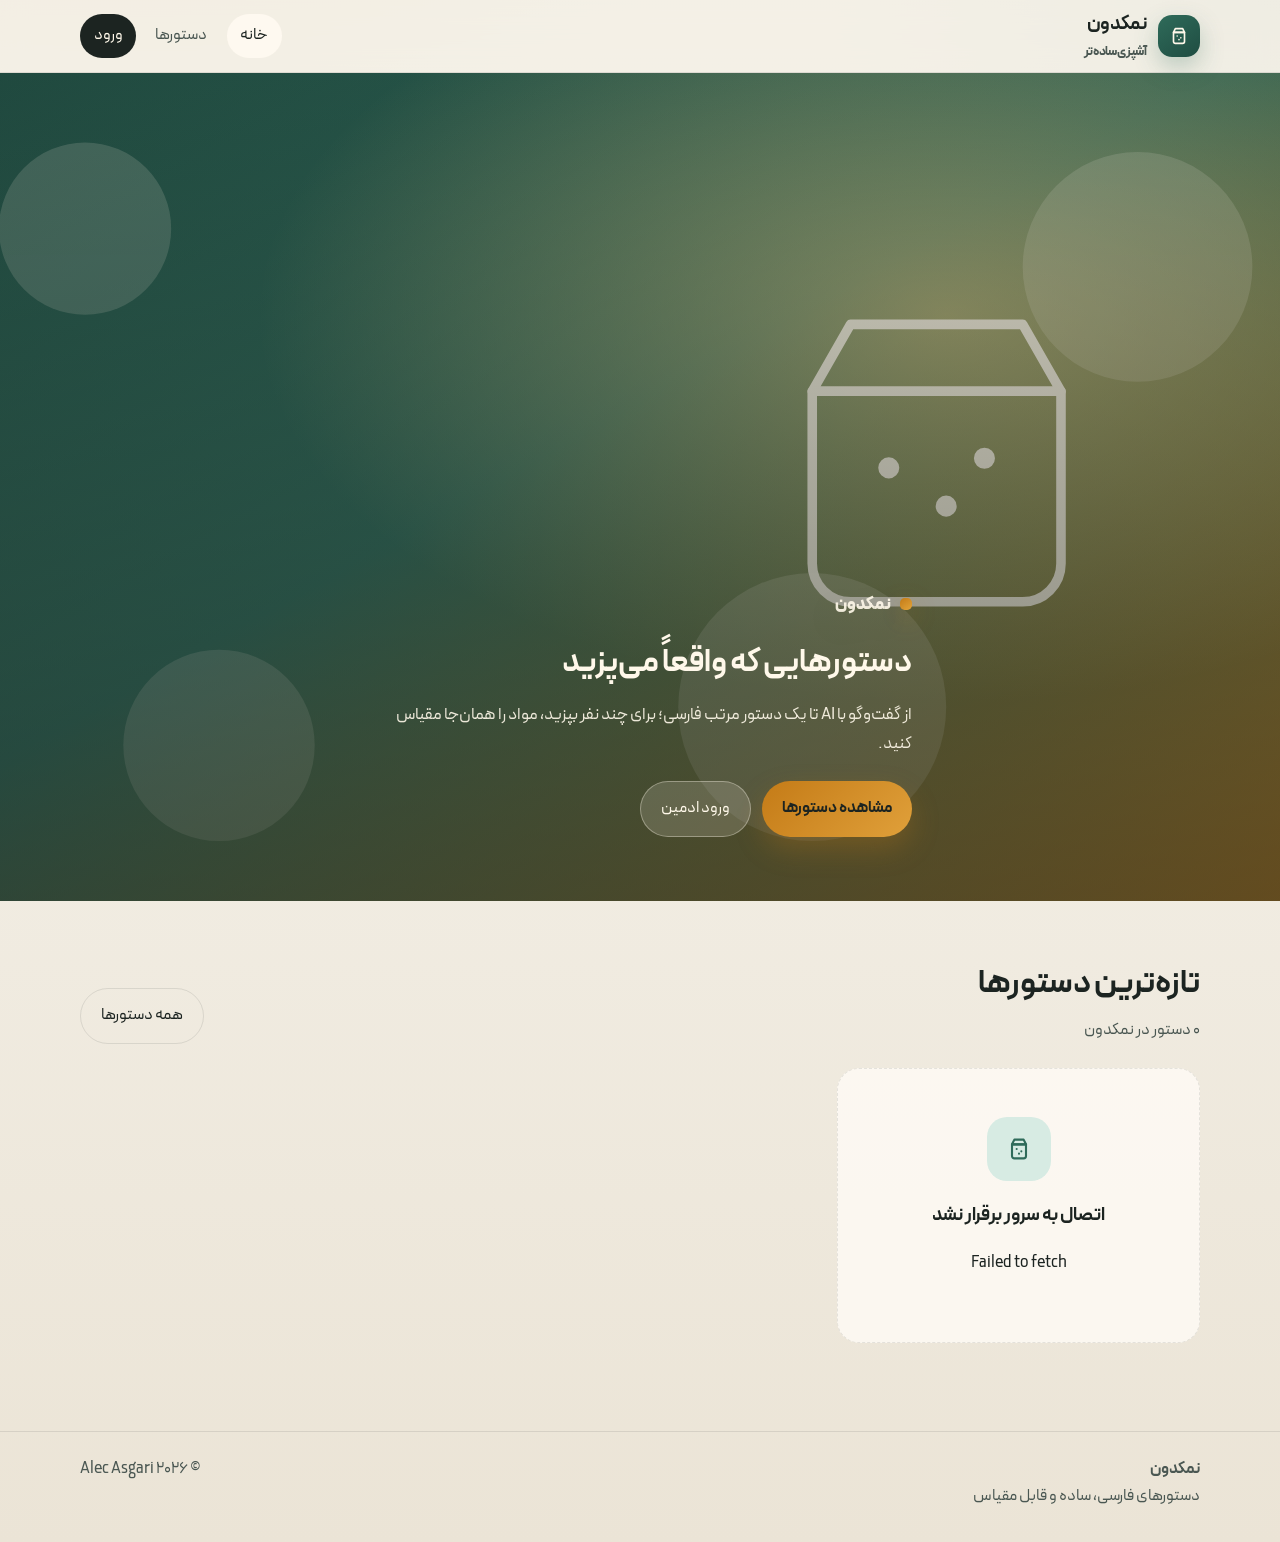
==== index.html @ bb123067 "Add Namakdoon static app with n8n workflows and Peyda fonts. Ship the Persian mobile-first recipe si" ====
<!doctype html>
<html lang="fa" dir="rtl">
  <head>
    <meta charset="utf-8" />
    <meta name="viewport" content="width=device-width, initial-scale=1" />
    <title>نمکدون | انتقال به صفحه اصلی</title>
    <meta http-equiv="refresh" content="0; url=./index/" />
    <link rel="canonical" href="https://alecasgari.github.io/namakdoon-app/index/" />
    <script>
      location.replace("./index/");
    </script>
  </head>
  <body>
    <p><a href="./index/">ورود به نمکدون</a></p>
  </body>
</html>
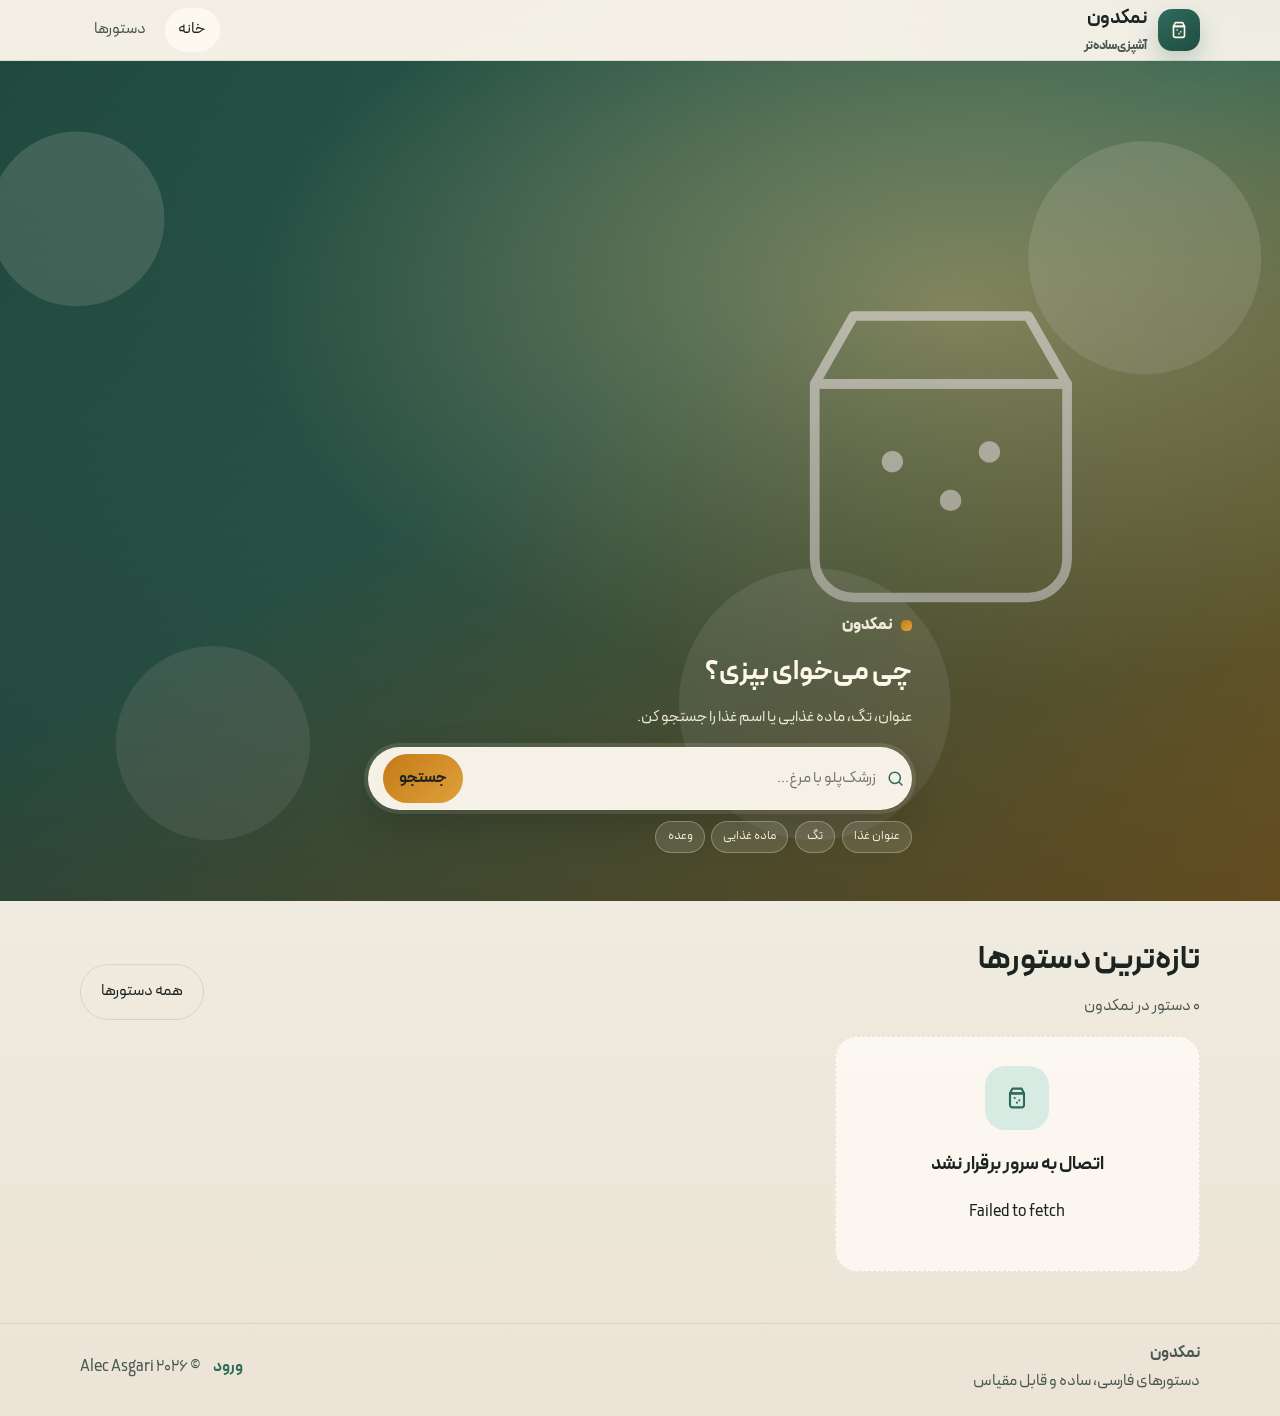
==== commit fcaab1ed: "Make home the site root and add animated search UX. Move landing to /, replace tabbar login with sea" ====
--- a/index.html
+++ b/index.html
@@ -3,14 +3,136 @@
   <head>
     <meta charset="utf-8" />
     <meta name="viewport" content="width=device-width, initial-scale=1" />
-    <title>نمکدون | انتقال به صفحه اصلی</title>
-    <meta http-equiv="refresh" content="0; url=./index/" />
-    <link rel="canonical" href="https://alecasgari.github.io/namakdoon-app/index/" />
-    <script>
-      location.replace("./index/");
+    <title>نمکدون | دستورهای آشپزی ساده و خوش‌طعم</title>
+    <meta
+      name="description"
+      content="نمکدون، مجموعه شخصی دستورهای آشپزی فارسی. دستورها را ببینید و مواد را بر اساس تعداد نفرات تنظیم کنید."
+    />
+    <meta name="robots" content="index,follow" />
+    <meta name="theme-color" content="#2f6b5a" />
+    <link rel="canonical" href="https://namakdoon.alecasgari.com/" />
+    <link rel="alternate" hreflang="fa" href="https://namakdoon.alecasgari.com/" />
+    <meta property="og:type" content="website" />
+    <meta property="og:locale" content="fa_IR" />
+    <meta property="og:site_name" content="نمکدون" />
+    <meta property="og:title" content="نمکدون | دستورهای آشپزی ساده و خوش‌طعم" />
+    <meta
+      property="og:description"
+      content="دستورهای فارسی، مقیاس‌پذیر برای تعداد نفرات، با جستجوی عنوان، تگ و مواد."
+    />
+    <meta property="og:url" content="https://namakdoon.alecasgari.com/" />
+    <meta property="og:image" content="https://namakdoon.alecasgari.com/assets/img/og-cover.svg" />
+    <meta name="twitter:card" content="summary_large_image" />
+    <meta name="twitter:title" content="نمکدون" />
+    <meta name="twitter:description" content="دستورهای آشپزی فارسی، ساده و موبایل‌فرست." />
+    <meta name="twitter:image" content="https://namakdoon.alecasgari.com/assets/img/og-cover.svg" />
+    <link rel="icon" href="./assets/img/favicon.svg" type="image/svg+xml" />
+    <link rel="stylesheet" href="./assets/css/peyda.css" />
+    <link rel="stylesheet" href="./assets/css/main.css" />
+    <script type="application/ld+json">
+      {
+        "@context": "https://schema.org",
+        "@type": "WebSite",
+        "name": "نمکدون",
+        "url": "https://namakdoon.alecasgari.com/",
+        "inLanguage": "fa",
+        "description": "مجموعه دستورهای آشپزی فارسی",
+        "potentialAction": {
+          "@type": "SearchAction",
+          "target": "https://namakdoon.alecasgari.com/recipes/?q={search_term_string}",
+          "query-input": "required name=search_term_string"
+        }
+      }
     </script>
   </head>
-  <body>
-    <p><a href="./index/">ورود به نمکدون</a></p>
+  <body data-page="home">
+    <div class="page">
+      <header class="site-header">
+        <div class="container nav">
+          <a class="brand" data-href="" aria-label="نمکدون">
+            <span class="brand-mark" data-brand-icon></span>
+            <span class="brand-text">
+              <strong>نمکدون</strong>
+              <small>آشپزی ساده‌تر</small>
+            </span>
+          </a>
+          <nav class="nav-links" aria-label="منوی اصلی">
+            <a data-nav="home" data-href="">خانه</a>
+            <a data-nav="recipes" data-href="recipes/">دستورها</a>
+          </nav>
+        </div>
+      </header>
+
+      <main>
+        <section class="hero">
+          <div class="hero-bg" role="img" aria-label="پس‌زمینه آشپزخانه نمکدون"></div>
+          <div class="container hero-content">
+            <p class="hero-brand"><span aria-hidden="true"></span> نمکدون</p>
+            <h1>چی می‌خوای بپزی؟</h1>
+            <p>عنوان، تگ، ماده غذایی یا اسم غذا را جستجو کن.</p>
+            <form class="hero-search" data-global-search novalidate>
+              <div class="hero-search-shell">
+                <span class="hero-search-icon" data-search-icon></span>
+                <input
+                  type="search"
+                  name="q"
+                  data-search-input
+                  autocomplete="off"
+                  enterkeyhint="search"
+                  aria-label="جستجوی دستور"
+                  placeholder="مثلاً زرشک‌پلو، مرغ، ناهار..."
+                />
+                <button type="submit" class="hero-search-btn">جستجو</button>
+              </div>
+              <div class="hero-search-hints" aria-hidden="true">
+                <span>عنوان غذا</span>
+                <span>تگ</span>
+                <span>ماده غذایی</span>
+                <span>وعده</span>
+              </div>
+            </form>
+          </div>
+        </section>
+
+        <section class="section">
+          <div class="container">
+            <div class="section-head">
+              <div>
+                <h2>تازه‌ترین دستورها</h2>
+                <p><span data-recipe-count>۰</span> دستور در نمکدون</p>
+              </div>
+              <a class="btn btn-ghost" data-href="recipes/">همه دستورها</a>
+            </div>
+            <div class="recipe-grid" data-home-grid>
+              <div class="loading">در حال بارگذاری...</div>
+            </div>
+          </div>
+        </section>
+      </main>
+
+      <footer class="site-footer">
+        <div class="container footer-grid">
+          <div>
+            <strong>نمکدون</strong>
+            <div>دستورهای فارسی، ساده و قابل مقیاس</div>
+          </div>
+          <div class="footer-meta">
+            <a data-href="admin/" data-admin-label>ورود</a>
+            <span>© <span data-year></span> Alec Asgari</span>
+          </div>
+        </div>
+      </footer>
+    </div>
+
+    <script src="./assets/js/config.js"></script>
+    <script src="./assets/js/recipe-scale.js"></script>
+    <script src="./assets/js/api.js"></script>
+    <script src="./assets/js/ui.js"></script>
+    <script src="./assets/js/nav.js"></script>
+    <script>
+      document.querySelector("[data-brand-icon]").innerHTML = window.NamakUI.icon("salt");
+      document.querySelector("[data-search-icon]").innerHTML = window.NamakUI.icon("search");
+    </script>
+    <script src="./assets/js/pages-home.js"></script>
   </body>
 </html>
--- a/assets/css/peyda.css
+++ b/assets/css/peyda.css
@@ -0,0 +1,81 @@
+@font-face {
+  font-family: PeydaWebFaNum;
+  font-style: normal;
+  font-weight: 100;
+  font-display: swap;
+  src:
+    url("../fonts/peyda/woff2/PeydaWebFaNum-Thin.woff2") format("woff2"),
+    url("../fonts/peyda/woff/PeydaWebFaNum-Thin.woff") format("woff");
+}
+@font-face {
+  font-family: PeydaWebFaNum;
+  font-style: normal;
+  font-weight: 200;
+  font-display: swap;
+  src:
+    url("../fonts/peyda/woff2/PeydaWebFaNum-ExtraLight.woff2") format("woff2"),
+    url("../fonts/peyda/woff/PeydaWebFaNum-ExtraLight.woff") format("woff");
+}
+@font-face {
+  font-family: PeydaWebFaNum;
+  font-style: normal;
+  font-weight: 300;
+  font-display: swap;
+  src:
+    url("../fonts/peyda/woff2/PeydaWebFaNum-Light.woff2") format("woff2"),
+    url("../fonts/peyda/woff/PeydaWebFaNum-Light.woff") format("woff");
+}
+@font-face {
+  font-family: PeydaWebFaNum;
+  font-style: normal;
+  font-weight: 400;
+  font-display: swap;
+  src:
+    url("../fonts/peyda/woff2/PeydaWebFaNum-Regular.woff2") format("woff2"),
+    url("../fonts/peyda/woff/PeydaWebFaNum-Regular.woff") format("woff");
+}
+@font-face {
+  font-family: PeydaWebFaNum;
+  font-style: normal;
+  font-weight: 500;
+  font-display: swap;
+  src:
+    url("../fonts/peyda/woff2/PeydaWebFaNum-Medium.woff2") format("woff2"),
+    url("../fonts/peyda/woff/PeydaWebFaNum-Medium.woff") format("woff");
+}
+@font-face {
+  font-family: PeydaWebFaNum;
+  font-style: normal;
+  font-weight: 600;
+  font-display: swap;
+  src:
+    url("../fonts/peyda/woff2/PeydaWebFaNum-SemiBold.woff2") format("woff2"),
+    url("../fonts/peyda/woff/PeydaWebFaNum-SemiBold.woff") format("woff");
+}
+@font-face {
+  font-family: PeydaWebFaNum;
+  font-style: normal;
+  font-weight: 700;
+  font-display: swap;
+  src:
+    url("../fonts/peyda/woff2/PeydaWebFaNum-Bold.woff2") format("woff2"),
+    url("../fonts/peyda/woff/PeydaWebFaNum-Bold.woff") format("woff");
+}
+@font-face {
+  font-family: PeydaWebFaNum;
+  font-style: normal;
+  font-weight: 800;
+  font-display: swap;
+  src:
+    url("../fonts/peyda/woff2/PeydaWebFaNum-ExtraBold.woff2") format("woff2"),
+    url("../fonts/peyda/woff/PeydaWebFaNum-ExtraBold.woff") format("woff");
+}
+@font-face {
+  font-family: PeydaWebFaNum;
+  font-style: normal;
+  font-weight: 900;
+  font-display: swap;
+  src:
+    url("../fonts/peyda/woff2/PeydaWebFaNum-Black.woff2") format("woff2"),
+    url("../fonts/peyda/woff/PeydaWebFaNum-Black.woff") format("woff");
+}
--- a/assets/css/main.css
+++ b/assets/css/main.css
@@ -0,0 +1,1205 @@
+:root {
+  --bg: #f3efe6;
+  --bg-deep: #e7e0d2;
+  --ink: #1c2421;
+  --ink-soft: #4a5752;
+  --line: rgba(28, 36, 33, 0.1);
+  --panel: rgba(255, 252, 246, 0.78);
+  --panel-strong: #fffaf1;
+  --accent: #c47b17;
+  --accent-deep: #9a5f0d;
+  --leaf: #2f6b5a;
+  --leaf-soft: #d7ebe3;
+  --danger: #b42318;
+  --shadow: 0 18px 50px rgba(28, 36, 33, 0.08);
+  --radius: 22px;
+  --radius-sm: 14px;
+  --font: "PeydaWebFaNum", "Tahoma", sans-serif;
+  --max: 1120px;
+  --nav-h: 60px;
+  --tabbar-h: 62px;
+}
+
+*,
+*::before,
+*::after {
+  box-sizing: border-box;
+}
+
+html {
+  scroll-behavior: smooth;
+}
+
+body {
+  margin: 0;
+  min-height: 100vh;
+  font-family: var(--font);
+  color: var(--ink);
+  background:
+    radial-gradient(1200px 500px at 10% -10%, rgba(196, 123, 23, 0.18), transparent 55%),
+    radial-gradient(900px 420px at 100% 0%, rgba(47, 107, 90, 0.14), transparent 50%),
+    linear-gradient(180deg, #f7f3ea 0%, var(--bg) 40%, #ebe4d6 100%);
+  line-height: 1.7;
+  overflow-x: hidden;
+}
+
+body::before {
+  content: "";
+  position: fixed;
+  inset: 0;
+  pointer-events: none;
+  opacity: 0.35;
+  background-image: radial-gradient(rgba(28, 36, 33, 0.05) 0.7px, transparent 0.7px);
+  background-size: 3px 3px;
+  z-index: 0;
+}
+
+a {
+  color: inherit;
+  text-decoration: none;
+}
+
+img {
+  max-width: 100%;
+  display: block;
+}
+
+button,
+input,
+textarea,
+select {
+  font: inherit;
+}
+
+.page {
+  position: relative;
+  z-index: 1;
+  min-height: 100vh;
+  display: flex;
+  flex-direction: column;
+}
+
+.container {
+  width: min(100% - 1.4rem, var(--max));
+  margin-inline: auto;
+}
+
+.site-header {
+  position: sticky;
+  top: 0;
+  z-index: 40;
+  backdrop-filter: blur(14px);
+  background: rgba(243, 239, 230, 0.82);
+  border-bottom: 1px solid var(--line);
+}
+
+.nav {
+  min-height: var(--nav-h);
+  display: flex;
+  align-items: center;
+  justify-content: space-between;
+  gap: 1rem;
+}
+
+.brand {
+  display: inline-flex;
+  align-items: center;
+  gap: 0.7rem;
+  font-weight: 800;
+  letter-spacing: -0.02em;
+}
+
+.brand-mark {
+  width: 42px;
+  height: 42px;
+  border-radius: 14px;
+  display: grid;
+  place-items: center;
+  background: linear-gradient(145deg, var(--leaf), #1f4d42);
+  color: #fff8ea;
+  box-shadow: 0 10px 24px rgba(47, 107, 90, 0.28);
+  animation: floaty 4.5s ease-in-out infinite;
+}
+
+.brand-mark svg {
+  width: 22px;
+  height: 22px;
+  stroke: currentColor;
+  fill: none;
+  stroke-width: 1.8;
+  stroke-linecap: round;
+  stroke-linejoin: round;
+}
+
+.brand-text {
+  display: grid;
+  gap: 0.05rem;
+}
+
+.brand-text strong {
+  font-size: 1.2rem;
+}
+
+.brand-text small {
+  color: var(--ink-soft);
+  font-size: 0.78rem;
+}
+
+.nav-links {
+  display: flex;
+  align-items: center;
+  gap: 0.35rem;
+}
+
+.nav-links a {
+  padding: 0.55rem 0.85rem;
+  border-radius: 999px;
+  color: var(--ink-soft);
+  transition: 0.2s ease;
+}
+
+.nav-links a:hover,
+.nav-links a.is-active {
+  color: var(--ink);
+  background: rgba(255, 250, 241, 0.9);
+}
+
+.nav-cta {
+  display: inline-flex;
+  align-items: center;
+  gap: 0.4rem;
+  padding: 0.65rem 1rem;
+  border-radius: 999px;
+  background: var(--ink);
+  color: #fff8ea !important;
+}
+
+.nav-cta svg,
+.btn svg,
+.icon-btn svg,
+.recipe-meta svg,
+.empty-icon svg,
+.stat svg {
+  width: 1em;
+  height: 1em;
+  stroke: currentColor;
+  fill: none;
+  stroke-width: 1.8;
+  stroke-linecap: round;
+  stroke-linejoin: round;
+}
+
+.menu-toggle {
+  display: none;
+  border: 1px solid var(--line);
+  background: var(--panel-strong);
+  border-radius: 12px;
+  padding: 0.55rem 0.75rem;
+}
+
+main {
+  flex: 1;
+}
+
+.hero {
+  position: relative;
+  min-height: calc(100svh - var(--nav-h));
+  display: grid;
+  align-items: end;
+  padding: 1.6rem 0 2rem;
+  overflow: hidden;
+}
+
+.hero-bg {
+  position: absolute;
+  inset: 0;
+  background:
+    linear-gradient(180deg, rgba(28, 36, 33, 0.15), rgba(28, 36, 33, 0.55)),
+    url("../img/hero.svg") center/cover no-repeat;
+  transform: scale(1.04);
+  animation: kenburns 18s ease-in-out infinite alternate;
+}
+
+.hero-content {
+  position: relative;
+  z-index: 1;
+  color: #fff8ea;
+  max-width: 34rem;
+  padding-bottom: 1rem;
+}
+
+.hero-brand {
+  display: inline-flex;
+  align-items: center;
+  gap: 0.55rem;
+  font-size: clamp(2.2rem, 7vw, 3.8rem);
+  font-weight: 900;
+  line-height: 1.05;
+  margin: 0 0 0.45rem;
+  text-shadow: 0 10px 40px rgba(0, 0, 0, 0.25);
+  animation: rise 0.9s ease both;
+}
+
+.hero-brand span {
+  width: 0.7em;
+  height: 0.7em;
+  border-radius: 0.28em;
+  background: linear-gradient(145deg, var(--accent), #e2a43a);
+  box-shadow: 0 8px 24px rgba(196, 123, 23, 0.45);
+}
+
+.hero h1 {
+  margin: 0 0 0.45rem;
+  font-size: clamp(1.2rem, 3.4vw, 1.75rem);
+  font-weight: 700;
+  animation: rise 0.9s ease 0.08s both;
+}
+
+.hero p {
+  margin: 0 0 1rem;
+  color: rgba(255, 248, 234, 0.9);
+  font-size: 0.98rem;
+  animation: rise 0.9s ease 0.16s both;
+}
+
+.hero-actions {
+  display: flex;
+  flex-wrap: wrap;
+  gap: 0.7rem;
+  animation: rise 0.9s ease 0.24s both;
+}
+
+.hero-search {
+  margin-top: 0.2rem;
+  animation: rise 0.9s ease 0.2s both;
+  max-width: 34rem;
+}
+
+.hero-search-shell {
+  display: flex;
+  align-items: center;
+  gap: 0.45rem;
+  padding: 0.35rem 0.35rem 0.35rem 0.85rem;
+  border-radius: 999px;
+  background: rgba(255, 250, 241, 0.95);
+  border: 1px solid rgba(255, 248, 234, 0.55);
+  box-shadow:
+    0 16px 40px rgba(0, 0, 0, 0.18),
+    0 0 0 4px rgba(255, 248, 234, 0.12);
+  color: var(--ink);
+  transition: transform 0.25s ease, box-shadow 0.25s ease;
+}
+
+.hero-search-shell:focus-within {
+  transform: translateY(-2px) scale(1.01);
+  box-shadow:
+    0 20px 48px rgba(0, 0, 0, 0.22),
+    0 0 0 5px rgba(196, 123, 23, 0.22);
+}
+
+.hero-search-icon {
+  display: grid;
+  place-items: center;
+  color: var(--leaf);
+  flex: 0 0 auto;
+}
+
+.hero-search-icon svg {
+  width: 1.2rem;
+  height: 1.2rem;
+  stroke: currentColor;
+  fill: none;
+  stroke-width: 1.9;
+  stroke-linecap: round;
+  stroke-linejoin: round;
+}
+
+.hero-search-shell input {
+  flex: 1;
+  min-width: 0;
+  border: 0;
+  outline: 0;
+  background: transparent;
+  color: var(--ink);
+  font-size: 0.98rem;
+  padding: 0.55rem 0.2rem;
+}
+
+.hero-search-btn {
+  border: 0;
+  cursor: pointer;
+  border-radius: 999px;
+  padding: 0.7rem 1rem;
+  background: linear-gradient(135deg, var(--accent), #e0a03a);
+  color: #1c2421;
+  font-weight: 700;
+  white-space: nowrap;
+}
+
+.hero-search-hints {
+  display: flex;
+  flex-wrap: wrap;
+  gap: 0.4rem;
+  margin-top: 0.7rem;
+}
+
+.hero-search-hints > span,
+.hint-chip {
+  border: 1px solid rgba(255, 248, 234, 0.28);
+  background: rgba(255, 248, 234, 0.12);
+  color: rgba(255, 248, 234, 0.92);
+  border-radius: 999px;
+  padding: 0.28rem 0.7rem;
+  font-size: 0.78rem;
+}
+
+.hint-chip {
+  cursor: pointer;
+  font: inherit;
+}
+
+.modal-search .hero-search-hints > span,
+.modal-search .hint-chip {
+  border-color: var(--line);
+  background: var(--leaf-soft);
+  color: var(--leaf);
+}
+
+.footer-meta {
+  display: flex;
+  flex-wrap: wrap;
+  align-items: center;
+  gap: 0.75rem;
+  justify-content: flex-end;
+}
+
+.footer-meta a {
+  color: var(--leaf);
+  font-weight: 700;
+}
+
+.search-modal {
+  position: fixed;
+  inset: 0;
+  z-index: 90;
+  display: grid;
+  align-items: end;
+}
+
+.search-modal[hidden] {
+  display: none !important;
+}
+
+.search-modal-backdrop {
+  position: absolute;
+  inset: 0;
+  background: rgba(18, 24, 22, 0.45);
+  opacity: 0;
+  transition: opacity 0.22s ease;
+}
+
+.search-modal-sheet {
+  position: relative;
+  z-index: 1;
+  margin: 0 0.7rem calc(0.7rem + env(safe-area-inset-bottom));
+  padding: 0.95rem;
+  border-radius: 24px;
+  background: var(--panel-strong);
+  border: 1px solid var(--line);
+  box-shadow: 0 24px 60px rgba(28, 36, 33, 0.28);
+  transform: translateY(18px);
+  opacity: 0;
+  transition: transform 0.25s ease, opacity 0.25s ease;
+}
+
+.search-modal.is-open .search-modal-backdrop {
+  opacity: 1;
+}
+
+.search-modal.is-open .search-modal-sheet {
+  transform: none;
+  opacity: 1;
+}
+
+.search-modal-head {
+  display: flex;
+  align-items: center;
+  justify-content: space-between;
+  margin-bottom: 0.75rem;
+}
+
+body.search-open {
+  overflow: hidden;
+}
+
+.btn {
+  display: inline-flex;
+  align-items: center;
+  justify-content: center;
+  gap: 0.45rem;
+  border: 0;
+  cursor: pointer;
+  border-radius: 999px;
+  padding: 0.85rem 1.25rem;
+  transition: transform 0.2s ease, background 0.2s ease, box-shadow 0.2s ease;
+}
+
+.btn:hover {
+  transform: translateY(-2px);
+}
+
+.btn-primary {
+  background: linear-gradient(135deg, var(--accent), #e0a03a);
+  color: #1c2421;
+  font-weight: 700;
+  box-shadow: 0 12px 28px rgba(196, 123, 23, 0.28);
+}
+
+.btn-secondary {
+  background: rgba(255, 248, 234, 0.16);
+  color: #fff8ea;
+  border: 1px solid rgba(255, 248, 234, 0.35);
+  backdrop-filter: blur(8px);
+}
+
+.btn-dark {
+  background: var(--ink);
+  color: #fff8ea;
+}
+
+.btn-ghost {
+  background: transparent;
+  border: 1px solid var(--line);
+  color: var(--ink);
+}
+
+.btn-danger {
+  background: rgba(180, 35, 24, 0.1);
+  color: var(--danger);
+}
+
+.section {
+  padding: 2rem 0;
+}
+
+.section-head {
+  display: flex;
+  flex-wrap: wrap;
+  align-items: end;
+  justify-content: space-between;
+  gap: 0.7rem;
+  margin-bottom: 1rem;
+}
+
+.section-head h2 {
+  margin: 0;
+  font-size: clamp(1.5rem, 3vw, 2rem);
+}
+
+.section-head p {
+  margin: 0.35rem 0 0;
+  color: var(--ink-soft);
+}
+
+.toolbar {
+  display: grid;
+  gap: 0.6rem;
+  margin-bottom: 0.9rem;
+}
+
+.search-box,
+.field {
+  display: flex;
+  align-items: center;
+  gap: 0.65rem;
+  background: var(--panel);
+  border: 1px solid var(--line);
+  border-radius: 16px;
+  padding: 0.75rem 1rem;
+  box-shadow: var(--shadow);
+}
+
+.search-box input,
+.field input,
+.field textarea,
+.field select {
+  width: 100%;
+  border: 0;
+  outline: 0;
+  background: transparent;
+  color: var(--ink);
+}
+
+.field {
+  align-items: flex-start;
+}
+
+.field label {
+  display: block;
+  min-width: 7rem;
+  color: var(--ink-soft);
+  font-size: 0.92rem;
+  padding-top: 0.2rem;
+}
+
+.field textarea {
+  min-height: 120px;
+  resize: vertical;
+}
+
+.filters {
+  display: flex;
+  flex-wrap: wrap;
+  gap: 0.5rem;
+}
+
+.chip,
+.filter-chip {
+  display: inline-flex;
+  align-items: center;
+  gap: 0.3rem;
+  padding: 0.35rem 0.7rem;
+  border-radius: 999px;
+  background: var(--leaf-soft);
+  color: var(--leaf);
+  font-size: 0.85rem;
+}
+
+.filter-chip {
+  border: 1px solid transparent;
+  cursor: pointer;
+  background: var(--panel);
+  color: var(--ink-soft);
+}
+
+.filter-chip.is-on {
+  background: var(--ink);
+  color: #fff8ea;
+}
+
+.recipe-grid {
+  display: grid;
+  grid-template-columns: repeat(3, 1fr);
+  gap: 0.75rem;
+}
+
+.recipe-card {
+  background: var(--panel);
+  border: 1px solid var(--line);
+  border-radius: var(--radius);
+  box-shadow: var(--shadow);
+  overflow: hidden;
+  transition: transform 0.25s ease, box-shadow 0.25s ease;
+}
+
+.recipe-card:hover {
+  transform: translateY(-4px);
+  box-shadow: 0 22px 50px rgba(28, 36, 33, 0.12);
+}
+
+.recipe-card-link {
+  display: block;
+  padding: 0.9rem;
+}
+
+.recipe-card-top {
+  display: flex;
+  justify-content: space-between;
+  align-items: center;
+  margin-bottom: 0.55rem;
+}
+
+.meal-badge {
+  background: rgba(196, 123, 23, 0.14);
+  color: var(--accent-deep);
+  padding: 0.3rem 0.7rem;
+  border-radius: 999px;
+  font-size: 0.8rem;
+  font-weight: 700;
+}
+
+.recipe-card-title {
+  margin: 0 0 0.45rem;
+  font-size: 1.2rem;
+}
+
+.recipe-card-desc {
+  margin: 0 0 0.65rem;
+  color: var(--ink-soft);
+  font-size: 0.92rem;
+  display: -webkit-box;
+  -webkit-line-clamp: 2;
+  -webkit-box-orient: vertical;
+  overflow: hidden;
+  min-height: 0;
+}
+
+.recipe-meta {
+  display: flex;
+  flex-wrap: wrap;
+  gap: 0.55rem;
+  color: var(--ink-soft);
+  font-size: 0.82rem;
+  margin-bottom: 0.55rem;
+}
+
+.recipe-meta span {
+  display: inline-flex;
+  align-items: center;
+  gap: 0.3rem;
+}
+
+.chip-row {
+  display: flex;
+  flex-wrap: wrap;
+  gap: 0.35rem;
+}
+
+.icon-btn {
+  width: 38px;
+  height: 38px;
+  border-radius: 12px;
+  border: 1px solid var(--line);
+  background: var(--panel-strong);
+  display: grid;
+  place-items: center;
+  cursor: pointer;
+  color: var(--ink-soft);
+  transition: 0.2s ease;
+}
+
+.icon-btn:hover {
+  color: var(--ink);
+  transform: scale(1.05);
+}
+
+.panel {
+  background: var(--panel);
+  border: 1px solid var(--line);
+  border-radius: var(--radius);
+  box-shadow: var(--shadow);
+  padding: 0.95rem;
+}
+
+.recipe-hero {
+  display: grid;
+  gap: 0.7rem;
+  margin-bottom: 0.7rem;
+}
+
+.recipe-title-block h1 {
+  margin: 0.25rem 0;
+  font-size: clamp(1.55rem, 4vw, 2.3rem);
+}
+
+.recipe-title-block p {
+  margin: 0;
+  color: var(--ink-soft);
+}
+
+.stats {
+  display: grid;
+  grid-template-columns: repeat(4, minmax(0, 1fr));
+  gap: 0.45rem;
+}
+
+.stat {
+  background: var(--panel-strong);
+  border: 1px solid var(--line);
+  border-radius: var(--radius-sm);
+  padding: 0.65rem 0.55rem;
+  display: grid;
+  gap: 0.15rem;
+  min-width: 0;
+}
+
+.stat span {
+  color: var(--ink-soft);
+  font-size: 0.72rem;
+  display: inline-flex;
+  align-items: center;
+  gap: 0.2rem;
+  white-space: nowrap;
+  overflow: hidden;
+  text-overflow: ellipsis;
+}
+
+.stat strong {
+  font-size: 0.95rem;
+  line-height: 1.25;
+}
+
+.servings-control {
+  display: flex;
+  flex-wrap: wrap;
+  align-items: center;
+  justify-content: space-between;
+  gap: 0.6rem;
+  margin: 0.65rem 0;
+  padding: 0.7rem 0.85rem;
+  border-radius: var(--radius-sm);
+  background: linear-gradient(120deg, rgba(47, 107, 90, 0.1), rgba(196, 123, 23, 0.1));
+  border: 1px solid var(--line);
+}
+
+.stepper {
+  display: inline-flex;
+  align-items: center;
+  gap: 0.55rem;
+}
+
+.stepper button {
+  width: 40px;
+  height: 40px;
+  border-radius: 12px;
+  border: 1px solid var(--line);
+  background: #fff;
+  cursor: pointer;
+  font-size: 1.2rem;
+}
+
+.stepper strong {
+  min-width: 2.5rem;
+  text-align: center;
+  font-size: 1.2rem;
+}
+
+.detail-grid {
+  display: grid;
+  grid-template-columns: 1.05fr 1fr;
+  gap: 0.7rem;
+}
+
+.list-block h2,
+.admin-card h2 {
+  margin: 0 0 0.65rem;
+  font-size: 1.1rem;
+}
+
+.ingredient-list,
+.step-list {
+  list-style: none;
+  margin: 0;
+  padding: 0;
+  display: grid;
+  gap: 0.45rem;
+}
+
+.ingredient-list li,
+.step-list li {
+  display: grid;
+  grid-template-columns: auto 1fr;
+  gap: 0.55rem;
+  align-items: start;
+  padding: 0.65rem 0.75rem;
+  border-radius: 12px;
+  background: rgba(255, 250, 241, 0.8);
+  border: 1px solid var(--line);
+}
+
+.bullet {
+  width: 28px;
+  height: 28px;
+  border-radius: 9px;
+  display: grid;
+  place-items: center;
+  background: var(--leaf);
+  color: #fff8ea;
+  font-size: 0.85rem;
+  font-weight: 700;
+}
+
+.tips {
+  margin-top: 0.7rem;
+  padding: 0.75rem;
+  border-radius: var(--radius-sm);
+  background: rgba(196, 123, 23, 0.1);
+  border: 1px dashed rgba(196, 123, 23, 0.4);
+}
+
+.empty-state {
+  text-align: center;
+  padding: 1.8rem 1rem;
+  background: var(--panel);
+  border: 1px dashed var(--line);
+  border-radius: var(--radius);
+}
+
+.empty-icon {
+  width: 64px;
+  height: 64px;
+  margin: 0 auto 0.8rem;
+  border-radius: 20px;
+  display: grid;
+  place-items: center;
+  background: var(--leaf-soft);
+  color: var(--leaf);
+}
+
+.empty-icon svg {
+  width: 28px;
+  height: 28px;
+}
+
+.site-footer {
+  margin-top: 1.2rem;
+  border-top: 1px solid var(--line);
+  padding: 1rem 0 1.3rem;
+  color: var(--ink-soft);
+}
+
+.footer-grid {
+  display: flex;
+  flex-wrap: wrap;
+  justify-content: space-between;
+  gap: 1rem;
+}
+
+.admin-layout {
+  display: grid;
+  gap: 0.7rem;
+  grid-template-columns: 1.1fr 0.9fr;
+}
+
+.admin-card {
+  background: var(--panel);
+  border: 1px solid var(--line);
+  border-radius: var(--radius);
+  box-shadow: var(--shadow);
+  padding: 0.95rem;
+}
+
+.stack {
+  display: grid;
+  gap: 0.6rem;
+}
+
+.record-box {
+  display: grid;
+  gap: 0.8rem;
+  padding: 1rem;
+  border-radius: var(--radius-sm);
+  background: rgba(47, 107, 90, 0.08);
+  border: 1px solid var(--line);
+}
+
+.record-pulse {
+  width: 18px;
+  height: 18px;
+  border-radius: 50%;
+  background: var(--danger);
+  box-shadow: 0 0 0 0 rgba(180, 35, 24, 0.45);
+  animation: pulse 1.2s infinite;
+  display: none;
+}
+
+.record-box.is-recording .record-pulse {
+  display: inline-block;
+}
+
+.status-line {
+  color: var(--ink-soft);
+  font-size: 0.92rem;
+}
+
+.toast-host {
+  position: fixed;
+  z-index: 80;
+  inset-inline: 0;
+  bottom: 1.2rem;
+  display: grid;
+  justify-items: center;
+  gap: 0.5rem;
+  pointer-events: none;
+}
+
+.toast {
+  background: var(--ink);
+  color: #fff8ea;
+  padding: 0.8rem 1.1rem;
+  border-radius: 999px;
+  opacity: 0;
+  transform: translateY(10px);
+  transition: 0.25s ease;
+  max-width: min(92vw, 420px);
+  text-align: center;
+}
+
+.toast.is-visible {
+  opacity: 1;
+  transform: translateY(0);
+}
+
+.toast-error {
+  background: var(--danger);
+}
+
+.reveal {
+  opacity: 0;
+  transform: translateY(18px);
+  transition: opacity 0.55s ease, transform 0.55s ease;
+}
+
+.reveal.is-in {
+  opacity: 1;
+  transform: none;
+}
+
+.page-title {
+  padding: 1.1rem 0 0.35rem;
+}
+
+.page-title h1 {
+  margin: 0;
+  font-size: clamp(1.45rem, 3.6vw, 2.05rem);
+}
+
+.page-title p {
+  margin: 0.25rem 0 0;
+  color: var(--ink-soft);
+}
+
+.loading {
+  padding: 1.2rem;
+  text-align: center;
+  color: var(--ink-soft);
+}
+
+.loading::after {
+  content: "";
+  display: inline-block;
+  width: 1.1rem;
+  height: 1.1rem;
+  margin-right: 0.5rem;
+  border-radius: 50%;
+  border: 2px solid var(--line);
+  border-top-color: var(--leaf);
+  vertical-align: -0.2rem;
+  animation: spin 0.8s linear infinite;
+}
+
+@media (max-width: 960px) {
+  .recipe-grid {
+    grid-template-columns: repeat(2, 1fr);
+  }
+
+  .detail-grid,
+  .admin-layout {
+    grid-template-columns: 1fr 1fr;
+  }
+}
+
+.mobile-tabbar {
+  display: none;
+}
+
+@media (max-width: 720px) {
+  .menu-toggle,
+  .nav-links {
+    display: none !important;
+  }
+
+  .page {
+    padding-bottom: calc(var(--tabbar-h) + 1.4rem);
+  }
+
+  .toast-host {
+    bottom: calc(var(--tabbar-h) + 0.8rem);
+  }
+
+  .hero {
+    min-height: calc(100svh - var(--nav-h));
+    align-items: end;
+  }
+
+  .recipe-grid,
+  .detail-grid,
+  .admin-layout {
+    grid-template-columns: 1fr;
+  }
+
+  .stats {
+    grid-template-columns: repeat(4, minmax(0, 1fr));
+    gap: 0.35rem;
+  }
+
+  .stat {
+    padding: 0.5rem 0.35rem;
+    text-align: center;
+  }
+
+  .stat span {
+    font-size: 0.65rem;
+    justify-content: center;
+  }
+
+  .stat span svg {
+    display: none;
+  }
+
+  .stat strong {
+    font-size: 0.82rem;
+  }
+
+  .field {
+    flex-direction: column;
+  }
+
+  .field label {
+    min-width: 0;
+  }
+
+  .mobile-tabbar {
+    display: block;
+    position: fixed;
+    z-index: 70;
+    inset-inline: 0;
+    bottom: 0;
+    padding: 0.35rem 0.7rem calc(0.35rem + env(safe-area-inset-bottom));
+    pointer-events: none;
+  }
+
+  .mobile-tabbar-inner {
+    pointer-events: auto;
+    display: grid;
+    grid-template-columns: repeat(3, 1fr);
+    gap: 0.2rem;
+    padding: 0.28rem;
+    border-radius: 22px;
+    background: rgba(28, 36, 33, 0.9);
+    border: 1px solid rgba(255, 248, 234, 0.12);
+    box-shadow:
+      0 14px 32px rgba(28, 36, 33, 0.28),
+      inset 0 1px 0 rgba(255, 248, 234, 0.08);
+    backdrop-filter: blur(16px) saturate(1.2);
+    animation: tabbarIn 0.45s ease both;
+  }
+
+  .tabbar-item {
+    position: relative;
+    display: grid;
+    justify-items: center;
+    gap: 0.08rem;
+    padding: 0.4rem 0.2rem 0.32rem;
+    border-radius: 16px;
+    color: rgba(255, 248, 234, 0.62);
+    transition: color 0.2s ease, transform 0.2s ease, background 0.2s ease;
+    border: 0;
+    background: transparent;
+    font: inherit;
+    cursor: pointer;
+  }
+
+  .tabbar-item:active {
+    transform: scale(0.96);
+  }
+
+  .tabbar-icon {
+    width: 1.35rem;
+    height: 1.35rem;
+    display: grid;
+    place-items: center;
+  }
+
+  .tabbar-icon svg {
+    width: 1.2rem;
+    height: 1.2rem;
+    stroke: currentColor;
+    fill: none;
+    stroke-width: 1.85;
+    stroke-linecap: round;
+    stroke-linejoin: round;
+  }
+
+  .tabbar-label {
+    font-size: 0.68rem;
+    font-weight: 600;
+  }
+
+  .tabbar-item.is-active {
+    color: #fff8ea;
+    background: linear-gradient(160deg, rgba(196, 123, 23, 0.35), rgba(47, 107, 90, 0.4));
+  }
+
+  .tabbar-item.is-active .tabbar-icon {
+    transform: translateY(-1px);
+  }
+
+  .tabbar-item-accent.is-active {
+    background: linear-gradient(145deg, rgba(196, 123, 23, 0.55), rgba(224, 160, 58, 0.35));
+    color: #fff8ea;
+  }
+}
+
+@media (max-width: 720px) {
+  .hero-search-btn {
+    padding: 0.65rem 0.85rem;
+  }
+
+  .hero-content {
+    max-width: none;
+  }
+
+  .hero-search {
+    max-width: none;
+  }
+}
+
+@keyframes tabbarIn {
+  from {
+    opacity: 0;
+    transform: translateY(18px) scale(0.98);
+  }
+  to {
+    opacity: 1;
+    transform: none;
+  }
+}
+
+@keyframes rise {
+  from {
+    opacity: 0;
+    transform: translateY(18px);
+  }
+  to {
+    opacity: 1;
+    transform: none;
+  }
+}
+
+@keyframes kenburns {
+  from {
+    transform: scale(1.02) translateY(0);
+  }
+  to {
+    transform: scale(1.08) translateY(-1.5%);
+  }
+}
+
+@keyframes floaty {
+  0%,
+  100% {
+    transform: translateY(0);
+  }
+  50% {
+    transform: translateY(-3px);
+  }
+}
+
+@keyframes pulse {
+  0% {
+    box-shadow: 0 0 0 0 rgba(180, 35, 24, 0.45);
+  }
+  70% {
+    box-shadow: 0 0 0 12px rgba(180, 35, 24, 0);
+  }
+  100% {
+    box-shadow: 0 0 0 0 rgba(180, 35, 24, 0);
+  }
+}
+
+@keyframes spin {
+  to {
+    transform: rotate(360deg);
+  }
+}
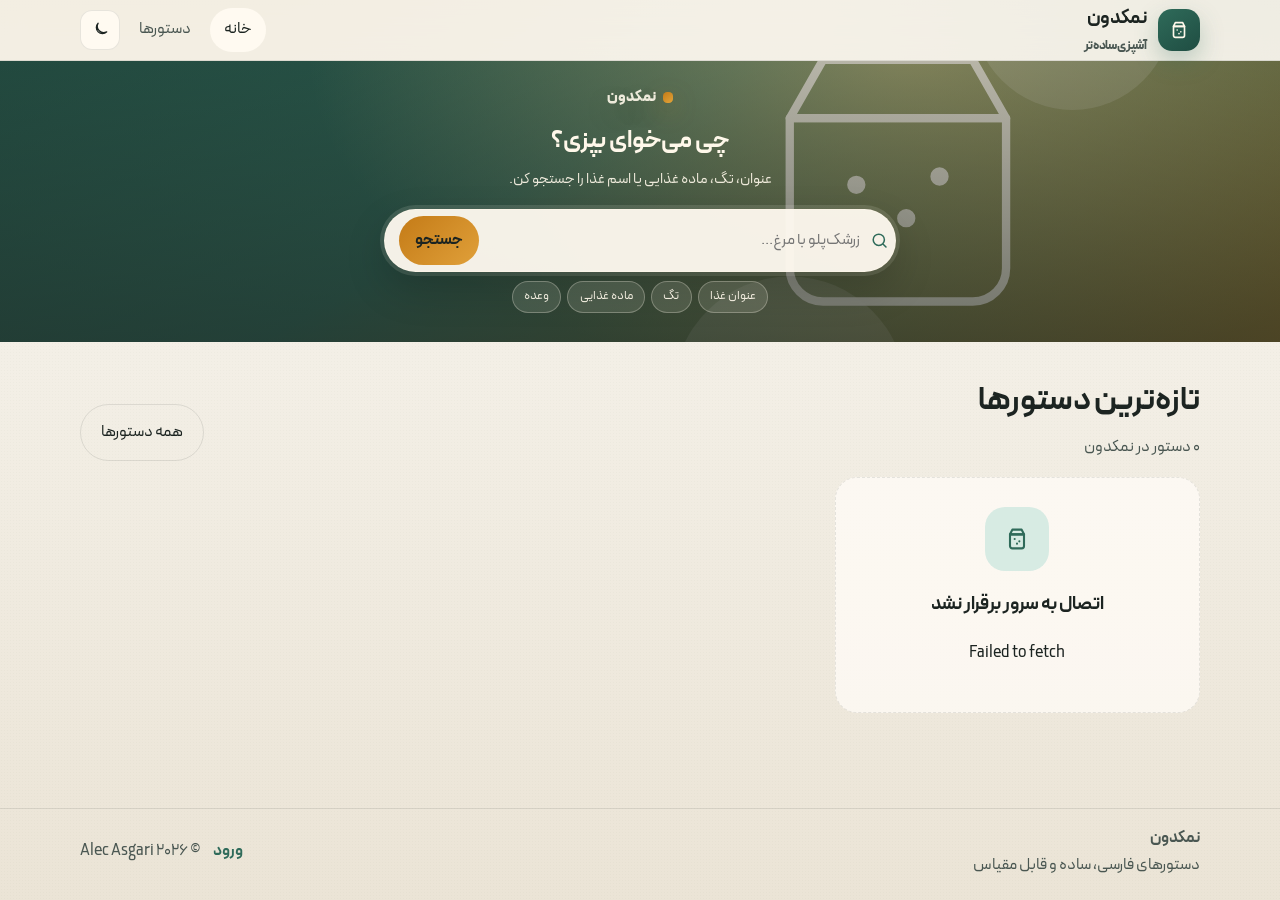
==== commit 0ea899ef: "Add lightbox, recipe video, theme toggle, slug URLs, and SEO foundations. Co-authored-by: Cursor <cu" ====
--- a/index.html
+++ b/index.html
@@ -8,10 +8,12 @@
       name="description"
       content="نمکدون، مجموعه شخصی دستورهای آشپزی فارسی. دستورها را ببینید و مواد را بر اساس تعداد نفرات تنظیم کنید."
     />
-    <meta name="robots" content="index,follow" />
+    <meta name="robots" content="index,follow,max-image-preview:large" />
     <meta name="theme-color" content="#2f6b5a" />
+    <meta name="author" content="Alec Asgari" />
     <link rel="canonical" href="https://namakdoon.alecasgari.com/" />
     <link rel="alternate" hreflang="fa" href="https://namakdoon.alecasgari.com/" />
+    <link rel="alternate" type="text/plain" href="https://namakdoon.alecasgari.com/llms.txt" title="llms.txt" />
     <meta property="og:type" content="website" />
     <meta property="og:locale" content="fa_IR" />
     <meta property="og:site_name" content="نمکدون" />
@@ -21,14 +23,25 @@
       content="دستورهای فارسی، مقیاس‌پذیر برای تعداد نفرات، با جستجوی عنوان، تگ و مواد."
     />
     <meta property="og:url" content="https://namakdoon.alecasgari.com/" />
-    <meta property="og:image" content="https://namakdoon.alecasgari.com/assets/img/og-cover.svg" />
+    <meta property="og:image" content="https://namakdoon.alecasgari.com/assets/img/og-cover.png" />
+    <meta property="og:image:width" content="1920" />
+    <meta property="og:image:height" content="1080" />
     <meta name="twitter:card" content="summary_large_image" />
     <meta name="twitter:title" content="نمکدون" />
     <meta name="twitter:description" content="دستورهای آشپزی فارسی، ساده و موبایل‌فرست." />
-    <meta name="twitter:image" content="https://namakdoon.alecasgari.com/assets/img/og-cover.svg" />
+    <meta name="twitter:image" content="https://namakdoon.alecasgari.com/assets/img/og-cover.png" />
     <link rel="icon" href="./assets/img/favicon.svg" type="image/svg+xml" />
     <link rel="stylesheet" href="./assets/css/peyda.css" />
     <link rel="stylesheet" href="./assets/css/main.css" />
+    <script>
+      (function () {
+        try {
+          if (localStorage.getItem("namakdoon_theme") === "dark") {
+            document.documentElement.setAttribute("data-theme", "dark");
+          }
+        } catch (e) {}
+      })();
+    </script>
     <script type="application/ld+json">
       {
         "@context": "https://schema.org",
--- a/assets/css/main.css
+++ b/assets/css/main.css
@@ -18,6 +18,35 @@
   --max: 1120px;
   --nav-h: 60px;
   --tabbar-h: 62px;
+  --header-bg: rgba(243, 239, 230, 0.82);
+  --body-glow-1: rgba(196, 123, 23, 0.18);
+  --body-glow-2: rgba(47, 107, 90, 0.14);
+  --body-base-top: #f7f3ea;
+  --body-base-bottom: #ebe4d6;
+  --dot: rgba(28, 36, 33, 0.05);
+}
+
+html[data-theme="dark"] {
+  --bg: #141816;
+  --bg-deep: #0e1110;
+  --ink: #f2efe6;
+  --ink-soft: #aeb8b2;
+  --line: rgba(242, 239, 230, 0.12);
+  --panel: rgba(24, 30, 27, 0.88);
+  --panel-strong: #1b221f;
+  --accent: #d4922e;
+  --accent-deep: #e0a84a;
+  --leaf: #6fbfa8;
+  --leaf-soft: #24352f;
+  --danger: #ef6b5d;
+  --shadow: 0 18px 50px rgba(0, 0, 0, 0.4);
+  --header-bg: rgba(16, 20, 18, 0.88);
+  --body-glow-1: rgba(196, 123, 23, 0.12);
+  --body-glow-2: rgba(47, 107, 90, 0.14);
+  --body-base-top: #121614;
+  --body-base-bottom: #0c0f0d;
+  --dot: rgba(242, 239, 230, 0.04);
+  color-scheme: dark;
 }
 
 *,
@@ -36,9 +65,9 @@
   font-family: var(--font);
   color: var(--ink);
   background:
-    radial-gradient(1200px 500px at 10% -10%, rgba(196, 123, 23, 0.18), transparent 55%),
-    radial-gradient(900px 420px at 100% 0%, rgba(47, 107, 90, 0.14), transparent 50%),
-    linear-gradient(180deg, #f7f3ea 0%, var(--bg) 40%, #ebe4d6 100%);
+    radial-gradient(1200px 500px at 10% -10%, var(--body-glow-1), transparent 55%),
+    radial-gradient(900px 420px at 100% 0%, var(--body-glow-2), transparent 50%),
+    linear-gradient(180deg, var(--body-base-top) 0%, var(--bg) 40%, var(--body-base-bottom) 100%);
   line-height: 1.7;
   overflow-x: hidden;
 }
@@ -49,7 +78,7 @@
   inset: 0;
   pointer-events: none;
   opacity: 0.35;
-  background-image: radial-gradient(rgba(28, 36, 33, 0.05) 0.7px, transparent 0.7px);
+  background-image: radial-gradient(var(--dot) 0.7px, transparent 0.7px);
   background-size: 3px 3px;
   z-index: 0;
 }
@@ -89,7 +118,7 @@
   top: 0;
   z-index: 40;
   backdrop-filter: blur(14px);
-  background: rgba(243, 239, 230, 0.82);
+  background: var(--header-bg);
   border-bottom: 1px solid var(--line);
 }
 
@@ -161,7 +190,35 @@
 .nav-links a:hover,
 .nav-links a.is-active {
   color: var(--ink);
-  background: rgba(255, 250, 241, 0.9);
+  background: var(--panel-strong);
+}
+
+.theme-toggle {
+  width: 40px;
+  height: 40px;
+  border: 1px solid var(--line);
+  border-radius: 12px;
+  background: var(--panel-strong);
+  color: var(--ink);
+  display: inline-grid;
+  place-items: center;
+  cursor: pointer;
+  padding: 0;
+}
+
+.theme-toggle svg {
+  width: 18px;
+  height: 18px;
+  stroke: currentColor;
+  fill: none;
+  stroke-width: 1.7;
+  stroke-linecap: round;
+  stroke-linejoin: round;
+}
+
+.theme-toggle:hover {
+  border-color: var(--leaf);
+  color: var(--leaf);
 }
 
 .nav-cta {
@@ -203,10 +260,11 @@
 
 .hero {
   position: relative;
-  min-height: calc(100svh - var(--nav-h));
-  display: grid;
-  align-items: end;
-  padding: 1.6rem 0 2rem;
+  min-height: 0;
+  display: grid;
+  align-items: center;
+  justify-items: center;
+  padding: 1.6rem 0 1.4rem;
   overflow: hidden;
 }
 
@@ -214,7 +272,7 @@
   position: absolute;
   inset: 0;
   background:
-    linear-gradient(180deg, rgba(28, 36, 33, 0.15), rgba(28, 36, 33, 0.55)),
+    linear-gradient(180deg, rgba(28, 36, 33, 0.28), rgba(28, 36, 33, 0.62)),
     url("../img/hero.svg") center/cover no-repeat;
   transform: scale(1.04);
   animation: kenburns 18s ease-in-out infinite alternate;
@@ -224,18 +282,24 @@
   position: relative;
   z-index: 1;
   color: #fff8ea;
-  max-width: 34rem;
-  padding-bottom: 1rem;
+  width: min(100%, 36rem);
+  margin: 0 auto;
+  padding: 0.2rem 0 0.4rem;
+  text-align: center;
+  display: grid;
+  justify-items: center;
+  gap: 0.35rem;
 }
 
 .hero-brand {
   display: inline-flex;
   align-items: center;
-  gap: 0.55rem;
-  font-size: clamp(2.2rem, 7vw, 3.8rem);
+  justify-content: center;
+  gap: 0.45rem;
+  font-size: clamp(1.9rem, 6vw, 2.8rem);
   font-weight: 900;
   line-height: 1.05;
-  margin: 0 0 0.45rem;
+  margin: 0;
   text-shadow: 0 10px 40px rgba(0, 0, 0, 0.25);
   animation: rise 0.9s ease both;
 }
@@ -249,16 +313,16 @@
 }
 
 .hero h1 {
-  margin: 0 0 0.45rem;
-  font-size: clamp(1.2rem, 3.4vw, 1.75rem);
+  margin: 0;
+  font-size: clamp(1.15rem, 3.2vw, 1.55rem);
   font-weight: 700;
   animation: rise 0.9s ease 0.08s both;
 }
 
 .hero p {
-  margin: 0 0 1rem;
+  margin: 0 0 0.55rem;
   color: rgba(255, 248, 234, 0.9);
-  font-size: 0.98rem;
+  font-size: 0.92rem;
   animation: rise 0.9s ease 0.16s both;
 }
 
@@ -270,9 +334,10 @@
 }
 
 .hero-search {
-  margin-top: 0.2rem;
+  margin-top: 0.15rem;
   animation: rise 0.9s ease 0.2s both;
-  max-width: 34rem;
+  width: 100%;
+  max-width: 32rem;
 }
 
 .hero-search-shell {
@@ -340,7 +405,8 @@
   display: flex;
   flex-wrap: wrap;
   gap: 0.4rem;
-  margin-top: 0.7rem;
+  margin-top: 0.55rem;
+  justify-content: center;
 }
 
 .hero-search-hints > span,
@@ -1008,8 +1074,8 @@
   }
 
   .hero {
-    min-height: calc(100svh - var(--nav-h));
-    align-items: end;
+    min-height: 0;
+    align-items: center;
   }
 
   .recipe-grid,
@@ -1137,7 +1203,7 @@
   }
 
   .hero-content {
-    max-width: none;
+    width: min(100%, 36rem);
   }
 
   .hero-search {
@@ -1203,3 +1269,416 @@
     transform: rotate(360deg);
   }
 }
+
+/* --- admin fields / mic / preview / media --- */
+.mic-viz {
+  --level: 0;
+  width: 72px;
+  height: 72px;
+  margin: 0.2rem auto 0.55rem;
+  border-radius: 50%;
+  display: grid;
+  place-items: center;
+  position: relative;
+  color: var(--leaf);
+  background: rgba(47, 107, 90, 0.1);
+}
+
+.mic-viz::before {
+  content: "";
+  position: absolute;
+  inset: 0;
+  border-radius: 50%;
+  border: 2px solid rgba(47, 107, 90, 0.35);
+  transform: scale(calc(1 + var(--level) * 0.55));
+  opacity: calc(0.25 + var(--level) * 0.75);
+  transition: transform 0.08s linear, opacity 0.08s linear;
+}
+
+.mic-viz.is-live {
+  color: var(--danger);
+  background: rgba(180, 35, 24, 0.08);
+}
+
+.mic-viz.is-live::before {
+  border-color: rgba(180, 35, 24, 0.45);
+}
+
+.mic-viz-icon svg {
+  width: 28px;
+  height: 28px;
+  stroke: currentColor;
+  fill: none;
+  stroke-width: 1.8;
+  stroke-linecap: round;
+  stroke-linejoin: round;
+  transform: scale(calc(1 + var(--level) * 0.2));
+  transition: transform 0.08s linear;
+}
+
+.record-box.is-recording .mic-viz {
+  display: grid;
+}
+
+.field-editor {
+  display: grid;
+  gap: 0.45rem;
+  width: 100%;
+}
+
+.field-editor-row {
+  display: grid;
+  gap: 0.4rem;
+  padding: 0.65rem;
+  border: 1px solid var(--line);
+  border-radius: 12px;
+  background: rgba(255, 250, 241, 0.75);
+}
+
+.field-editor-grid {
+  display: grid;
+  grid-template-columns: 1.4fr 0.7fr 0.9fr;
+  gap: 0.35rem;
+}
+
+.field-editor-row input,
+.field-editor-row textarea {
+  width: 100%;
+  border: 1px solid var(--line);
+  border-radius: 10px;
+  padding: 0.45rem 0.55rem;
+  background: #fff;
+  font: inherit;
+}
+
+.field-editor-actions {
+  display: flex;
+  justify-content: space-between;
+  gap: 0.4rem;
+  align-items: center;
+}
+
+.preview-modal {
+  position: fixed;
+  inset: 0;
+  z-index: 200;
+  display: grid;
+  place-items: center;
+  padding: 0.7rem;
+  padding-bottom: calc(0.7rem + env(safe-area-inset-bottom));
+}
+
+.preview-modal[hidden] {
+  display: none !important;
+}
+
+.preview-modal-backdrop {
+  position: absolute;
+  inset: 0;
+  background: rgba(18, 24, 22, 0.55);
+}
+
+.preview-modal-sheet {
+  position: relative;
+  z-index: 1;
+  width: min(100%, 560px);
+  max-height: min(88svh, 760px);
+  display: flex;
+  flex-direction: column;
+  overflow: hidden;
+  background: var(--panel-strong);
+  border: 1px solid var(--line);
+  border-radius: 22px;
+  box-shadow: 0 24px 60px rgba(28, 36, 33, 0.28);
+}
+
+.preview-modal-head {
+  display: flex;
+  justify-content: space-between;
+  align-items: center;
+  gap: 0.6rem;
+  flex-shrink: 0;
+  padding: 0.9rem 0.95rem 0.75rem;
+  border-bottom: 1px solid var(--line);
+}
+
+.preview-modal-scroll {
+  flex: 1 1 auto;
+  min-height: 0;
+  overflow: auto;
+  padding: 0.9rem 0.95rem;
+  -webkit-overflow-scrolling: touch;
+}
+
+.preview-modal-foot {
+  flex-shrink: 0;
+  padding: 0.75rem 0.95rem 0.9rem;
+  border-top: 1px solid var(--line);
+  background: var(--panel-strong);
+}
+
+.preview-actions {
+  display: flex;
+  flex-wrap: wrap;
+  gap: 0.5rem;
+}
+
+.preview-media {
+  overflow: hidden;
+  border-radius: 14px;
+  border: 1px solid var(--line);
+  background: #dfe8e4;
+}
+
+.preview-media img,
+.preview-media video {
+  width: 100%;
+  display: block;
+  max-height: 220px;
+  object-fit: cover;
+}
+
+body.preview-open {
+  overflow: hidden;
+}
+
+body.preview-open .mobile-tabbar {
+  visibility: hidden;
+  pointer-events: none;
+}
+
+.media-drop {
+  display: grid;
+  gap: 0.55rem;
+  padding: 0.85rem;
+  border: 1.5px dashed rgba(47, 107, 90, 0.35);
+  border-radius: 16px;
+  background:
+    linear-gradient(180deg, rgba(255, 252, 246, 0.95), rgba(236, 245, 240, 0.7));
+  cursor: pointer;
+  transition: border-color 0.2s ease, background 0.2s ease, transform 0.2s ease;
+}
+
+.media-drop:hover,
+.media-drop.is-drag {
+  border-color: var(--leaf);
+  background: rgba(47, 107, 90, 0.08);
+}
+
+.media-drop-empty {
+  display: grid;
+  justify-items: center;
+  gap: 0.35rem;
+  text-align: center;
+  padding: 0.35rem 0.2rem;
+}
+
+.media-drop-icon {
+  width: 42px;
+  height: 42px;
+  border-radius: 12px;
+  display: grid;
+  place-items: center;
+  color: var(--leaf);
+  background: rgba(47, 107, 90, 0.12);
+}
+
+.media-drop-icon svg {
+  width: 22px;
+  height: 22px;
+  stroke: currentColor;
+  fill: none;
+  stroke-width: 1.7;
+  stroke-linecap: round;
+  stroke-linejoin: round;
+}
+
+.media-drop-preview {
+  display: grid;
+  gap: 0.55rem;
+}
+
+.media-drop-thumb {
+  width: 100%;
+  max-height: 200px;
+  object-fit: cover;
+  border-radius: 12px;
+  background: #dfe8e4;
+  display: block;
+}
+
+.media-drop-bar {
+  display: flex;
+  align-items: center;
+  justify-content: space-between;
+  gap: 0.5rem;
+}
+
+.media-drop-name {
+  font-size: 0.88rem;
+  color: var(--ink-soft);
+  overflow: hidden;
+  text-overflow: ellipsis;
+  white-space: nowrap;
+}
+
+@media (max-width: 720px) {
+  .preview-modal {
+    place-items: end center;
+    padding-bottom: calc(0.55rem + env(safe-area-inset-bottom));
+  }
+
+  .preview-modal-sheet {
+    width: 100%;
+    max-height: min(86svh, 720px);
+    border-radius: 22px 22px 16px 16px;
+  }
+}
+
+.media-thumb {
+  width: 100%;
+  aspect-ratio: 16 / 10;
+  object-fit: cover;
+  border-radius: 16px;
+  background: var(--leaf-soft);
+  display: block;
+}
+
+.recipe-media {
+  margin-bottom: 0.7rem;
+  display: grid;
+  gap: 0.65rem;
+}
+
+.media-zoom {
+  position: relative;
+  display: block;
+  width: 100%;
+  padding: 0;
+  border: 1px solid var(--line);
+  border-radius: 16px;
+  overflow: hidden;
+  background: var(--leaf-soft);
+  cursor: zoom-in;
+}
+
+.media-zoom .media-thumb {
+  border-radius: 0;
+  max-height: 360px;
+}
+
+.media-zoom-hint {
+  position: absolute;
+  inset-inline: 0.7rem;
+  bottom: 0.7rem;
+  padding: 0.35rem 0.65rem;
+  border-radius: 999px;
+  background: rgba(18, 24, 22, 0.62);
+  color: #fff8ea;
+  font-size: 0.78rem;
+  pointer-events: none;
+}
+
+.recipe-video {
+  overflow: hidden;
+  border-radius: 16px;
+  border: 1px solid var(--line);
+  background: #111;
+}
+
+.media-video {
+  width: 100%;
+  display: block;
+  max-height: 420px;
+  background: #111;
+}
+
+.recipe-media video,
+.recipe-media img {
+  width: 100%;
+  display: block;
+  max-height: 360px;
+  object-fit: cover;
+}
+
+.recipe-card-media {
+  margin: -0.9rem -0.9rem 0.7rem;
+  aspect-ratio: 16 / 10;
+  overflow: hidden;
+  background: linear-gradient(135deg, var(--leaf-soft), #f3e7d0);
+}
+
+.recipe-card-media img,
+.recipe-card-media video {
+  width: 100%;
+  height: 100%;
+  object-fit: cover;
+  display: block;
+}
+
+.lightbox {
+  position: fixed;
+  inset: 0;
+  z-index: 220;
+  display: grid;
+  place-items: center;
+  padding: 1rem;
+}
+
+.lightbox[hidden] {
+  display: none !important;
+}
+
+.lightbox-backdrop {
+  position: absolute;
+  inset: 0;
+  background: rgba(8, 12, 10, 0.78);
+}
+
+.lightbox-sheet {
+  position: relative;
+  z-index: 1;
+  width: min(100%, 920px);
+  max-height: min(90svh, 900px);
+  display: grid;
+  place-items: center;
+}
+
+.lightbox-sheet img {
+  width: 100%;
+  max-height: min(86svh, 860px);
+  object-fit: contain;
+  border-radius: 14px;
+  background: #0f1210;
+}
+
+.lightbox-close {
+  position: absolute;
+  top: -0.2rem;
+  inset-inline-end: -0.2rem;
+  z-index: 2;
+  background: var(--panel-strong);
+  border: 1px solid var(--line);
+}
+
+body.lightbox-open {
+  overflow: hidden;
+}
+
+html[data-theme="dark"] .field-editor-row {
+  background: rgba(24, 30, 27, 0.75);
+}
+
+html[data-theme="dark"] .field-editor-row input,
+html[data-theme="dark"] .field-editor-row textarea,
+html[data-theme="dark"] .field input,
+html[data-theme="dark"] .field textarea,
+html[data-theme="dark"] .field select,
+html[data-theme="dark"] input,
+html[data-theme="dark"] textarea,
+html[data-theme="dark"] select {
+  background: #151a18;
+  color: var(--ink);
+  border-color: var(--line);
+}
+
